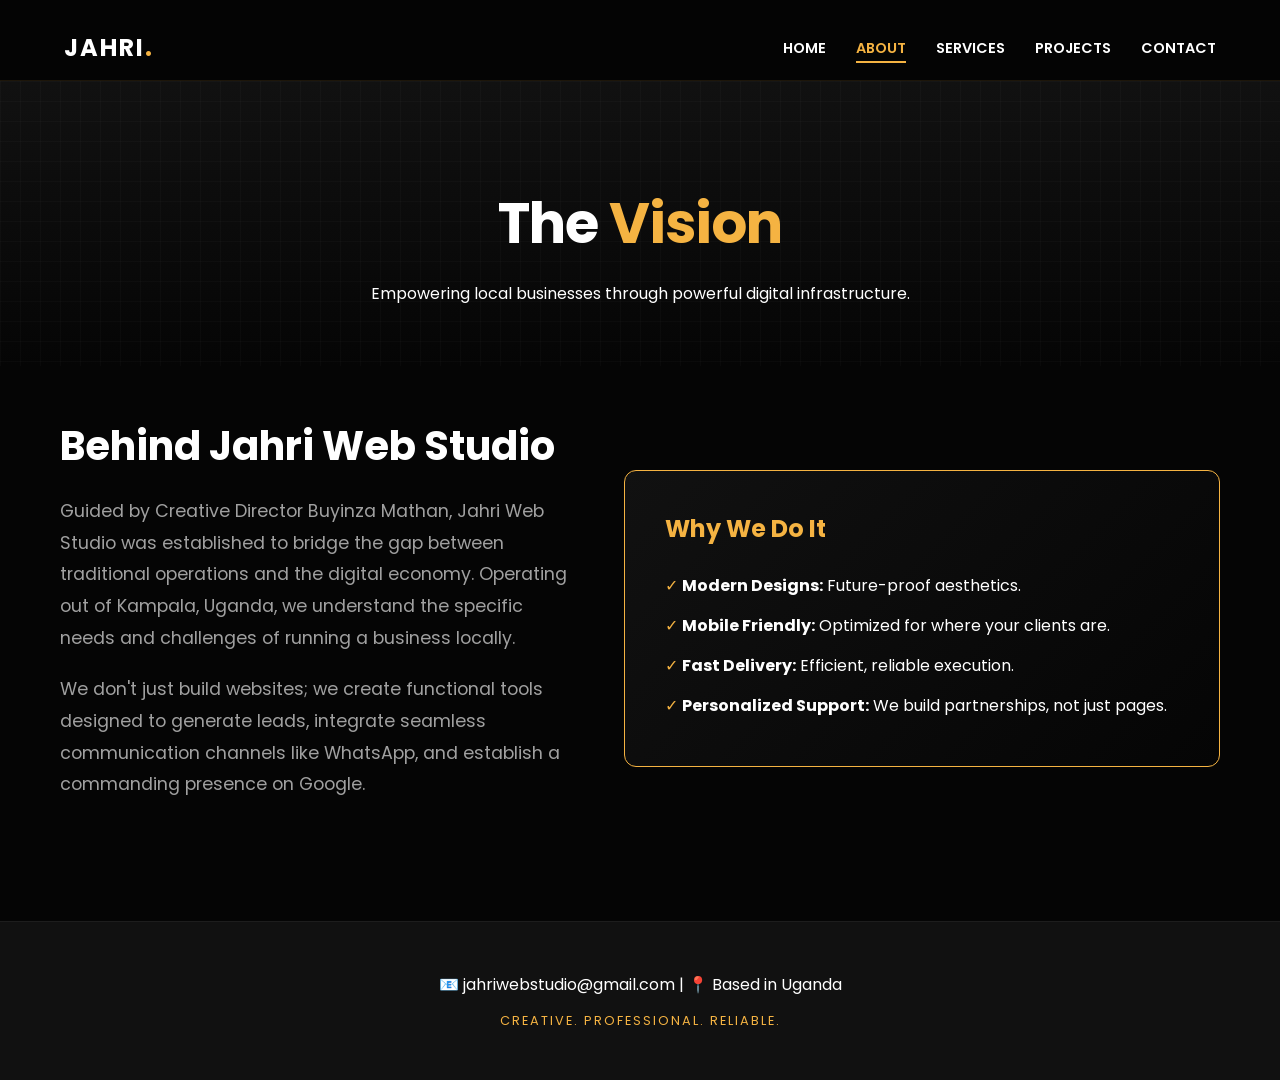
==== about.html @ a5f69378 "Create about.html" ====
<!DOCTYPE html>
<html lang="en">
<head>
    <meta charset="UTF-8">
    <meta name="viewport" content="width=device-width, initial-scale=1.0">
    <title>About | Jahri Web Studio</title>
    <link rel="stylesheet" href="style.css">
</head>
<body>

    <nav class="navbar">
        <a href="index.html" class="brand">
            <img src="logo.png" alt="Jahri Logo" class="logo-img" onerror="this.style.display='none'">
            <span class="brand-name">JAHRI<span class="gold-text">.</span></span>
        </a>
        
        <div class="menu-toggle" id="mobile-menu">
            <span class="bar"></span>
            <span class="bar"></span>
            <span class="bar"></span>
        </div>

        <ul class="nav-links" id="nav-links">
            <li><a href="index.html">Home</a></li>
            <li><a href="about.html" class="active">About</a></li>
            <li><a href="services.html">Services</a></li>
            <li><a href="projects.html">Projects</a></li>
            <li><a href="contact.html">Contact</a></li>
        </ul>
    </nav>

    <div class="page-header fade-in-up">
        <h1>The <span class="gold-text">Vision</span></h1>
        <p>Empowering local businesses through powerful digital infrastructure.</p>
    </div>

    <section class="container fade-in-up delay-1">
        <div class="about-content">
            <div class="about-text">
                <h2>Behind Jahri Web Studio</h2>
                <p>Guided by Creative Director Buyinza Mathan, Jahri Web Studio was established to bridge the gap between traditional operations and the digital economy. Operating out of Kampala, Uganda, we understand the specific needs and challenges of running a business locally.</p>
                <p>We don't just build websites; we create functional tools designed to generate leads, integrate seamless communication channels like WhatsApp, and establish a commanding presence on Google.</p>
            </div>
            
            <div class="about-stats">
                <h3 class="gold-text" style="font-size: 1.5rem; margin-bottom: 20px;">Why We Do It</h3>
                <ul style="list-style: none; line-height: 2.5; color: var(--text-main);">
                    <li><span class="gold-text">✓</span> <strong>Modern Designs:</strong> Future-proof aesthetics.</li>
                    <li><span class="gold-text">✓</span> <strong>Mobile Friendly:</strong> Optimized for where your clients are.</li>
                    <li><span class="gold-text">✓</span> <strong>Fast Delivery:</strong> Efficient, reliable execution.</li>
                    <li><span class="gold-text">✓</span> <strong>Personalized Support:</strong> We build partnerships, not just pages.</li>
                </ul>
            </div>
        </div>
    </section>

    <footer>
        <p>📧 jahriwebstudio@gmail.com | 📍 Based in Uganda</p>
        <p style="margin-top: 15px; font-size: 0.8rem; color: var(--gold); letter-spacing: 2px;">CREATIVE. PROFESSIONAL. RELIABLE.</p>
    </footer>

    <script>
        const mobileMenu = document.getElementById('mobile-menu');
        const navLinks = document.getElementById('nav-links');

        mobileMenu.addEventListener('click', () => {
            navLinks.classList.toggle('active');
            mobileMenu.classList.toggle('is-active'); 
        });
    </script>
</body>
</html>
---- style.css ----
/* =========================================
   JAHRI WEB STUDIO - MASTER STYLESHEET
   ========================================= */

@import url('https://fonts.googleapis.com/css2?family=Poppins:wght@300;400;600;700&display=swap');

:root {
    --bg-dark: #050505;
    --bg-card: #111111;
    --gold: #f5b342;
    --text-main: #ffffff;
    --text-muted: #a0a0a0;
    --transition: all 0.3s cubic-bezier(0.25, 0.8, 0.25, 1);
}

* {
    margin: 0;
    padding: 0;
    box-sizing: border-box;
    font-family: 'Poppins', sans-serif;
}

body {
    background-color: var(--bg-dark);
    color: var(--text-main);
    overflow-x: hidden;
}

.gold-text { color: var(--gold); }

/* --- NAVIGATION --- */
.navbar {
    display: flex;
    justify-content: space-between;
    align-items: center;
    padding: 30px 5% 15px;
    background-color: rgba(5, 5, 5, 0.95);
    position: sticky;
    top: 0;
    z-index: 1000;
    border-bottom: 1px solid rgba(245, 179, 66, 0.1);
    backdrop-filter: blur(10px);
}

.brand {
    display: flex;
    align-items: center;
    gap: 15px;
    text-decoration: none;
}

.logo-img {
    height: 45px;
    width: auto;
}

.brand-name {
    font-size: 1.5rem;
    font-weight: 700;
    color: var(--text-main);
    letter-spacing: 2px;
}

.nav-links {
    display: flex;
    gap: 30px;
    list-style: none;
}

.nav-links a {
    color: var(--text-main);
    text-decoration: none;
    font-size: 0.9rem;
    font-weight: 600;
    text-transform: uppercase;
    transition: var(--transition);
    position: relative;
}

/* Artistic underline hover effect for links */
.nav-links a::after {
    content: '';
    position: absolute;
    width: 0;
    height: 2px;
    bottom: -5px;
    left: 0;
    background-color: var(--gold);
    transition: var(--transition);
}

.nav-links a:hover::after, .nav-links a.active::after {
    width: 100%;
}

.nav-links a:hover, .nav-links a.active {
    color: var(--gold);
}

/* --- FUTURISTIC MOBILE MENU ICON --- */
.menu-toggle {
    display: none; 
    flex-direction: column;
    cursor: pointer;
    gap: 7px;
    z-index: 1001;
    padding: 5px;
}

.menu-toggle .bar {
    height: 2px; 
    background-color: var(--gold); 
    border-radius: 4px;
    box-shadow: 0 0 8px rgba(245, 179, 66, 0.4); 
    transition: all 0.5s cubic-bezier(0.68, -0.55, 0.265, 1.55); 
}

.menu-toggle .bar:nth-child(1) { width: 32px; transform-origin: left center; }
.menu-toggle .bar:nth-child(2) { width: 20px; align-self: flex-end; }
.menu-toggle .bar:nth-child(3) { width: 32px; transform-origin: left center; }

/* The 'X' Morph State */
.menu-toggle.is-active .bar:nth-child(1) {
    transform: rotate(45deg) translate(3px, -3px);
    box-shadow: 0 0 12px rgba(245, 179, 66, 0.8); 
}
.menu-toggle.is-active .bar:nth-child(2) { width: 0; opacity: 0; }
.menu-toggle.is-active .bar:nth-child(3) {
    transform: rotate(-45deg) translate(2px, 3px);
    box-shadow: 0 0 12px rgba(245, 179, 66, 0.8);
}

@media (max-width: 768px) {
    .menu-toggle { display: flex; }
    
    .nav-links {
        position: absolute;
        top: 100%; 
        left: 0;
        width: 100%;
        background-color: rgba(10, 10, 10, 0.98); 
        flex-direction: column;
        align-items: center;
        padding: 30px 0;
        border-bottom: 2px solid var(--gold);
        display: none; 
        box-shadow: 0 10px 20px rgba(0,0,0,0.5);
    }

    .nav-links.active { display: flex; }
    
    .nav-links li {
        width: 100%;
        text-align: center;
        margin-bottom: 20px;
    }
    
    .nav-links a {
        display: block;
        font-size: 1.1rem;
        padding: 10px;
    }
    .nav-links a::after { display: none; /* Removes underline on mobile */ }
}

/* --- ANIMATIONS (Movements) --- */
.fade-in-up {
    animation: fadeInUp 1s cubic-bezier(0.2, 0.8, 0.2, 1) forwards;
    opacity: 0;
    transform: translateY(30px);
}

.delay-1 { animation-delay: 0.2s; }
.delay-2 { animation-delay: 0.4s; }

@keyframes fadeInUp {
    to {
        opacity: 1;
        transform: translateY(0);
    }
}

/* --- BUTTONS --- */
.btn {
    display: inline-block;
    padding: 12px 35px;
    border: 2px solid var(--gold);
    color: var(--gold);
    text-decoration: none;
    font-weight: 600;
    border-radius: 4px;
    transition: var(--transition);
    text-transform: uppercase;
    letter-spacing: 1px;
    box-shadow: 0 0 10px rgba(245, 179, 66, 0.1);
}

.btn:hover {
    background-color: var(--gold);
    color: var(--bg-dark);
    transform: translateY(-3px);
    box-shadow: 0 10px 20px rgba(245, 179, 66, 0.3);
}

/* --- SHARED PAGE LAYOUT --- */
.page-header {
    text-align: center;
    padding: 100px 20px 60px;
    background: linear-gradient(180deg, rgba(17,17,17,1) 0%, rgba(5,5,5,1) 100%);
    position: relative;
}

/* Artistic grid background effect */
.page-header::before {
    content: '';
    position: absolute;
    top: 0; left: 0; right: 0; bottom: 0;
    background-image: linear-gradient(rgba(255, 255, 255, 0.02) 1px, transparent 1px),
    linear-gradient(90deg, rgba(255, 255, 255, 0.02) 1px, transparent 1px);
    background-size: 20px 20px;
    z-index: 0;
}

.page-header h1, .page-header p {
    position: relative;
    z-index: 1;
}

.page-header h1 {
    font-size: 3.5rem;
    margin-bottom: 15px;
    letter-spacing: -1px;
}

.container {
    max-width: 1200px;
    margin: 0 auto;
    padding: 50px 20px;
}

/* --- HERO SECTION (Index) --- */
.hero {
    height: 85vh;
    display: flex;
    flex-direction: column;
    justify-content: center;
    padding: 0 5%;
    position: relative;
}

.hero h1 {
    font-size: 5.5rem;
    line-height: 1.05;
    margin-bottom: 25px;
    letter-spacing: -2px;
}

.hero p {
    font-size: 1.2rem;
    color: var(--text-muted);
    max-width: 600px;
    margin-bottom: 40px;
    line-height: 1.6;
}

@media (max-width: 768px) {
    .hero h1 { font-size: 3.5rem; }
    .page-header h1 { font-size: 2.5rem; }
}

/* --- CARDS & GRIDS --- */
.grid {
    display: grid;
    grid-template-columns: repeat(auto-fit, minmax(300px, 1fr));
    gap: 30px;
}

.card {
    background-color: var(--bg-card);
    padding: 40px;
    border-radius: 12px;
    border: 1px solid rgba(255,255,255,0.05);
    transition: var(--transition);
    position: relative;
    overflow: hidden;
}

/* Artistic glow line at the top of cards */
.card::before {
    content: '';
    position: absolute;
    top: 0; left: 0;
    width: 100%; height: 3px;
    background: linear-gradient(90deg, transparent, var(--gold), transparent);
    opacity: 0;
    transition: var(--transition);
}

.card:hover::before { opacity: 1; }

.card:hover {
    transform: translateY(-10px);
    border-color: rgba(245, 179, 66, 0.3);
    box-shadow: 0 15px 40px rgba(0,0,0,0.6);
}

/* --- ABOUT PAGE SPECIFICS --- */
.about-content {
    display: flex;
    flex-wrap: wrap;
    gap: 50px;
    align-items: center;
}

.about-text {
    flex: 1;
    min-width: 300px;
}

.about-text h2 {
    font-size: 2.5rem;
    margin-bottom: 20px;
}

.about-text p {
    color: var(--text-muted);
    line-height: 1.8;
    margin-bottom: 20px;
    font-size: 1.1rem;
}

.about-stats {
    flex: 1;
    min-width: 300px;
    background: linear-gradient(135deg, #111 0%, #050505 100%);
    border: 1px solid var(--gold);
    padding: 40px;
    border-radius: 12px;
}

/* --- PROJECTS COMING SOON --- */
.coming-soon-wrapper {
    text-align: center;
    padding: 100px 20px;
}

.loader {
    width: 60px;
    height: 60px;
    border: 3px solid rgba(245, 179, 66, 0.1);
    border-radius: 50%;
    border-top-color: var(--gold);
    border-right-color: var(--gold);
    animation: spin 1s cubic-bezier(0.68, -0.55, 0.265, 1.55) infinite;
    margin: 0 auto 30px;
}

@keyframes spin {
    to { transform: rotate(360deg); }
}

/* --- FOOTER --- */
footer {
    background-color: var(--bg-card);
    padding: 50px 5%;
    text-align: center;
    border-top: 1px solid rgba(255,255,255,0.05);
    margin-top: 50px;
}
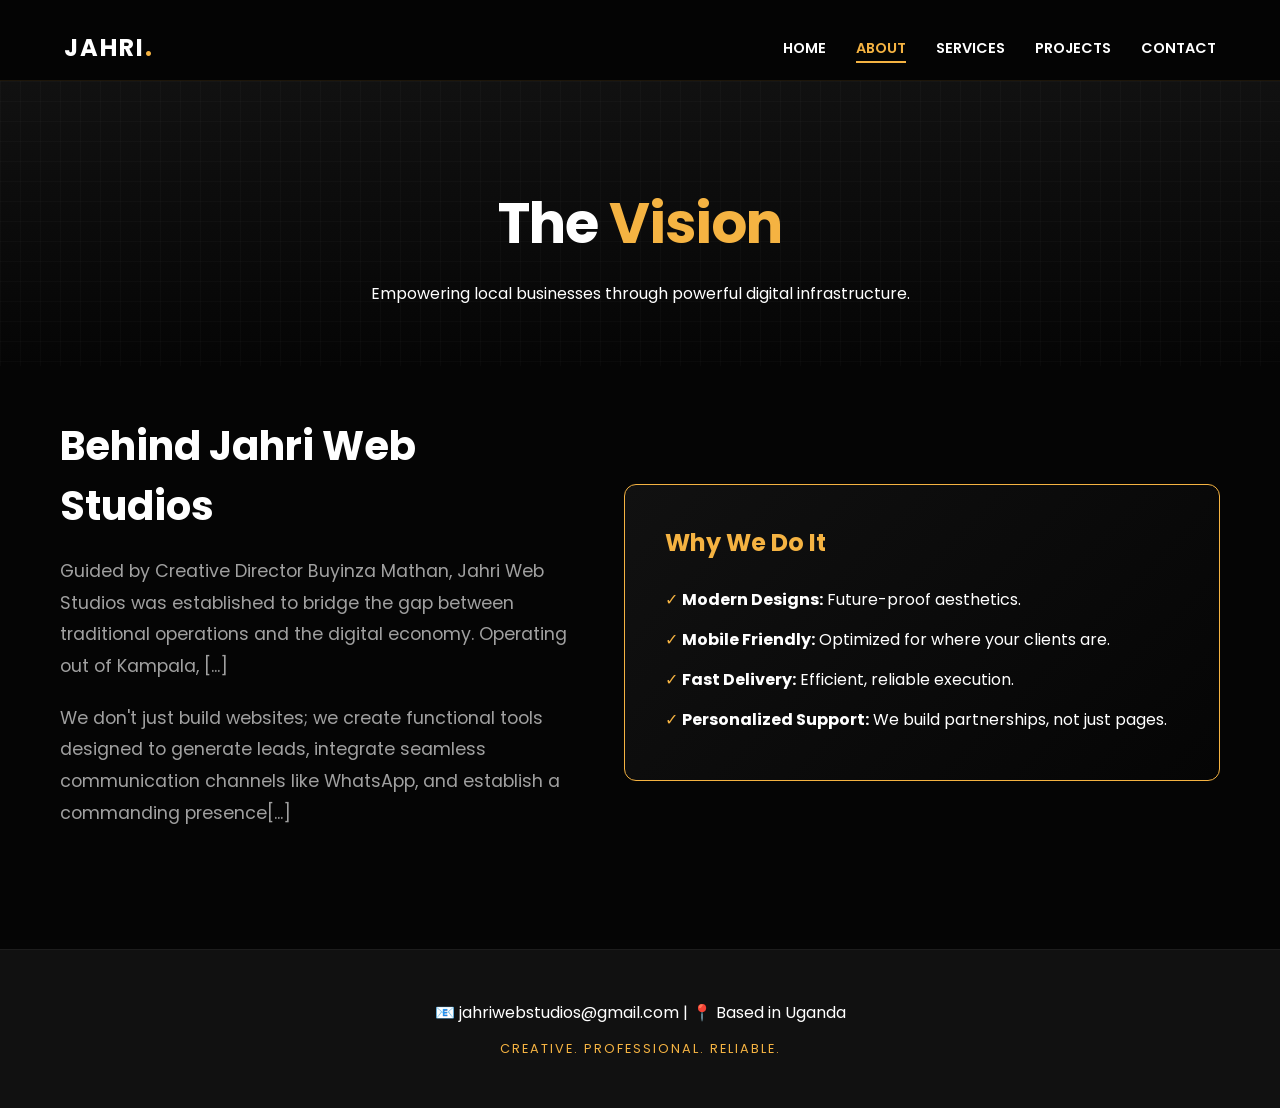
==== commit ac051b41: "Replace 'Jahri Web Studio' → 'Jahri Web Studios' and update contact email" ====
--- a/about.html
+++ b/about.html
@@ -3,7 +3,7 @@
 <head>
     <meta charset="UTF-8">
     <meta name="viewport" content="width=device-width, initial-scale=1.0">
-    <title>About | Jahri Web Studio</title>
+    <title>About | Jahri Web Studios</title>
     <link rel="stylesheet" href="style.css">
 </head>
 <body>
@@ -37,9 +37,9 @@
     <section class="container fade-in-up delay-1">
         <div class="about-content">
             <div class="about-text">
-                <h2>Behind Jahri Web Studio</h2>
-                <p>Guided by Creative Director Buyinza Mathan, Jahri Web Studio was established to bridge the gap between traditional operations and the digital economy. Operating out of Kampala, Uganda, we understand the specific needs and challenges of running a business locally.</p>
-                <p>We don't just build websites; we create functional tools designed to generate leads, integrate seamless communication channels like WhatsApp, and establish a commanding presence on Google.</p>
+                <h2>Behind Jahri Web Studios</h2>
+                <p>Guided by Creative Director Buyinza Mathan, Jahri Web Studios was established to bridge the gap between traditional operations and the digital economy. Operating out of Kampala, [...]
+                <p>We don't just build websites; we create functional tools designed to generate leads, integrate seamless communication channels like WhatsApp, and establish a commanding presence[...]
             </div>
             
             <div class="about-stats">
@@ -55,7 +55,7 @@
     </section>
 
     <footer>
-        <p>📧 jahriwebstudio@gmail.com | 📍 Based in Uganda</p>
+        <p>📧 jahriwebstudios@gmail.com | 📍 Based in Uganda</p>
         <p style="margin-top: 15px; font-size: 0.8rem; color: var(--gold); letter-spacing: 2px;">CREATIVE. PROFESSIONAL. RELIABLE.</p>
     </footer>
 
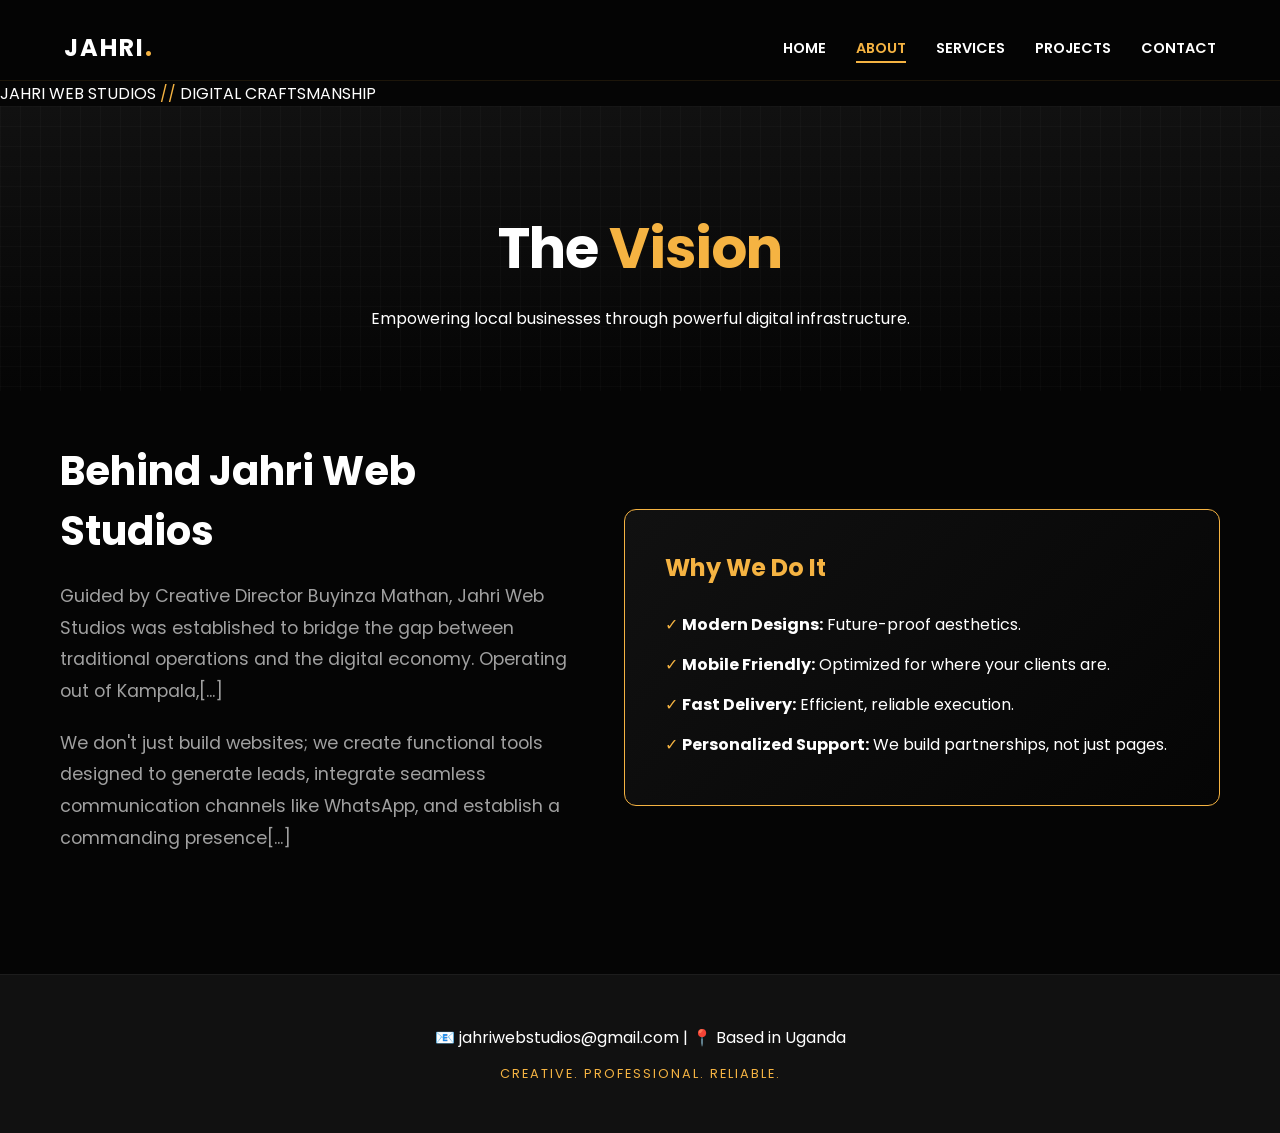
==== commit 51356eb9: "Add studio subtitle banner below navbar" ====
--- a/about.html
+++ b/about.html
@@ -29,6 +29,11 @@
         </ul>
     </nav>
 
+    <!-- Studio Subtitle Banner -->
+    <div class="studio-banner">
+        <span>JAHRI WEB STUDIOS <span class="gold-text">//</span> DIGITAL CRAFTSMANSHIP</span>
+    </div>
+
     <div class="page-header fade-in-up">
         <h1>The <span class="gold-text">Vision</span></h1>
         <p>Empowering local businesses through powerful digital infrastructure.</p>
@@ -38,7 +43,7 @@
         <div class="about-content">
             <div class="about-text">
                 <h2>Behind Jahri Web Studios</h2>
-                <p>Guided by Creative Director Buyinza Mathan, Jahri Web Studios was established to bridge the gap between traditional operations and the digital economy. Operating out of Kampala, [...]
+                <p>Guided by Creative Director Buyinza Mathan, Jahri Web Studios was established to bridge the gap between traditional operations and the digital economy. Operating out of Kampala,[...]
                 <p>We don't just build websites; we create functional tools designed to generate leads, integrate seamless communication channels like WhatsApp, and establish a commanding presence[...]
             </div>
             
--- a/style.css
+++ b/style.css
@@ -1,5 +1,5 @@
 /* =========================================
-   JAHRI WEB STUDIO - MASTER STYLESHEET
+   JAHRI WEB STUDIOS - MASTER STYLESHEET
    ========================================= */
 
 @import url('https://fonts.googleapis.com/css2?family=Poppins:wght@300;400;600;700&display=swap');
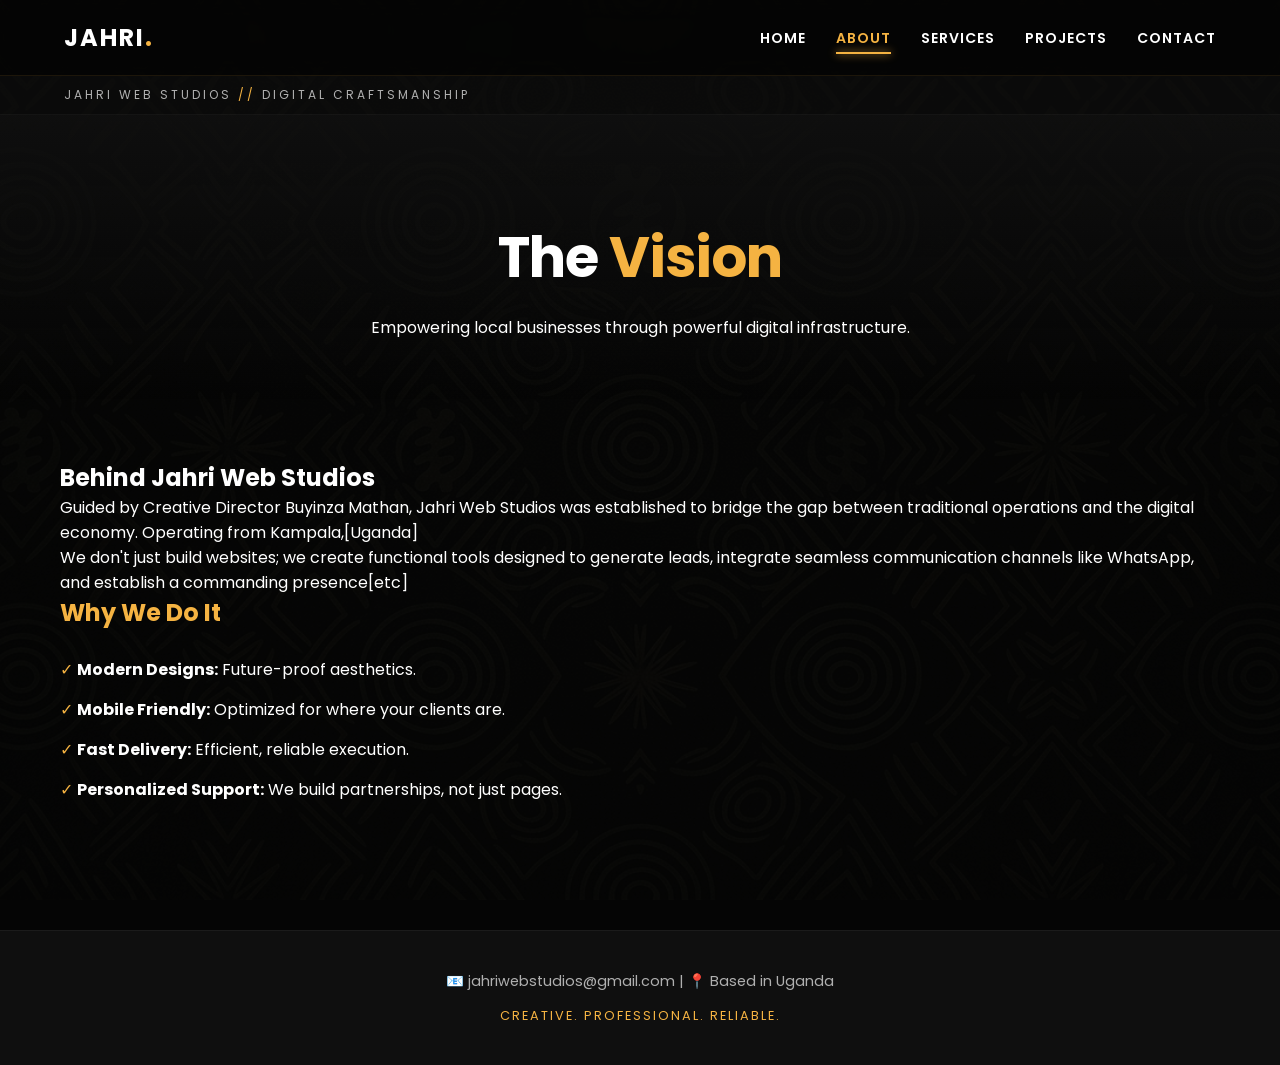
==== commit c6de185b: "Update about.html" ====
--- a/about.html
+++ b/about.html
@@ -43,8 +43,8 @@
         <div class="about-content">
             <div class="about-text">
                 <h2>Behind Jahri Web Studios</h2>
-                <p>Guided by Creative Director Buyinza Mathan, Jahri Web Studios was established to bridge the gap between traditional operations and the digital economy. Operating out of Kampala,[...]
-                <p>We don't just build websites; we create functional tools designed to generate leads, integrate seamless communication channels like WhatsApp, and establish a commanding presence[...]
+                <p>Guided by Creative Director Buyinza Mathan, Jahri Web Studios was established to bridge the gap between traditional operations and the digital economy. Operating from Kampala,[Uganda]
+                <p>We don't just build websites; we create functional tools designed to generate leads, integrate seamless communication channels like WhatsApp, and establish a commanding presence[etc]
             </div>
             
             <div class="about-stats">
--- a/style.css
+++ b/style.css
@@ -2,17 +2,29 @@
    JAHRI WEB STUDIOS - MASTER STYLESHEET
    ========================================= */
 
-@import url('https://fonts.googleapis.com/css2?family=Poppins:wght@300;400;600;700&display=swap');
+@import url('https://fonts.googleapis.com/css2?family=Poppins:wght@300;400;500;600;700&display=swap');
 
 :root {
+    /* Brand Palette */
     --bg-dark: #050505;
-    --bg-card: #111111;
+    --bg-card: rgba(17, 17, 17, 0.85);
     --gold: #f5b342;
+    --gold-glow: rgba(245, 179, 66, 0.3);
+    --gold-subtle: rgba(245, 179, 66, 0.1);
+    
+    /* Text Hierarchy */
     --text-main: #ffffff;
-    --text-muted: #a0a0a0;
+    --text-muted: #b0b0b0;
+    
+    /* Pattern Settings (Easily swap or disable image here) */
+    --bg-pattern-url: url('pattern.png'); /* Replace with your pattern image path */
+    --pattern-opacity: 0.15; /* Subtle background pattern strength */
+
+    /* Universal Animations */
     --transition: all 0.3s cubic-bezier(0.25, 0.8, 0.25, 1);
 }
 
+/* --- BASE RESETS & SETUP --- */
 * {
     margin: 0;
     padding: 0;
@@ -20,10 +32,33 @@
     font-family: 'Poppins', sans-serif;
 }
 
+html {
+    scroll-behavior: smooth;
+}
+
 body {
     background-color: var(--bg-dark);
     color: var(--text-main);
     overflow-x: hidden;
+    position: relative;
+    min-height: 100vh;
+}
+
+/* Subtle Global Pattern Overlay */
+body::before {
+    content: '';
+    position: fixed;
+    top: 0;
+    left: 0;
+    width: 100%;
+    height: 100%;
+    background-image: var(--bg-pattern-url);
+    background-size: cover;
+    background-position: center;
+    background-repeat: no-repeat;
+    opacity: var(--pattern-opacity);
+    z-index: -1;
+    pointer-events: none;
 }
 
 .gold-text { color: var(--gold); }
@@ -33,25 +68,27 @@
     display: flex;
     justify-content: space-between;
     align-items: center;
-    padding: 30px 5% 15px;
-    background-color: rgba(5, 5, 5, 0.95);
+    padding: 20px 5%;
+    background-color: rgba(5, 5, 5, 0.85);
     position: sticky;
     top: 0;
     z-index: 1000;
-    border-bottom: 1px solid rgba(245, 179, 66, 0.1);
-    backdrop-filter: blur(10px);
+    border-bottom: 1px solid var(--gold-subtle);
+    backdrop-filter: blur(12px);
+    -webkit-backdrop-filter: blur(12px);
 }
 
 .brand {
     display: flex;
     align-items: center;
-    gap: 15px;
+    gap: 12px;
     text-decoration: none;
 }
 
 .logo-img {
-    height: 45px;
+    height: 40px;
     width: auto;
+    object-fit: contain;
 }
 
 .brand-name {
@@ -70,34 +107,38 @@
 .nav-links a {
     color: var(--text-main);
     text-decoration: none;
-    font-size: 0.9rem;
+    font-size: 0.88rem;
     font-weight: 600;
     text-transform: uppercase;
+    letter-spacing: 1px;
     transition: var(--transition);
     position: relative;
 }
 
-/* Artistic underline hover effect for links */
+/* Artistic Underline Hover */
 .nav-links a::after {
     content: '';
     position: absolute;
     width: 0;
     height: 2px;
-    bottom: -5px;
+    bottom: -6px;
     left: 0;
     background-color: var(--gold);
     transition: var(--transition);
-}
-
-.nav-links a:hover::after, .nav-links a.active::after {
+    box-shadow: 0 0 8px var(--gold);
+}
+
+.nav-links a:hover::after, 
+.nav-links a.active::after {
     width: 100%;
 }
 
-.nav-links a:hover, .nav-links a.active {
+.nav-links a:hover, 
+.nav-links a.active {
     color: var(--gold);
 }
 
-/* --- FUTURISTIC MOBILE MENU ICON --- */
+/* --- MOBILE MENU TOGGLE --- */
 .menu-toggle {
     display: none; 
     flex-direction: column;
@@ -111,23 +152,23 @@
     height: 2px; 
     background-color: var(--gold); 
     border-radius: 4px;
-    box-shadow: 0 0 8px rgba(245, 179, 66, 0.4); 
-    transition: all 0.5s cubic-bezier(0.68, -0.55, 0.265, 1.55); 
-}
-
-.menu-toggle .bar:nth-child(1) { width: 32px; transform-origin: left center; }
+    box-shadow: 0 0 8px var(--gold-glow); 
+    transition: all 0.4s cubic-bezier(0.68, -0.55, 0.265, 1.55); 
+}
+
+.menu-toggle .bar:nth-child(1) { width: 30px; transform-origin: left center; }
 .menu-toggle .bar:nth-child(2) { width: 20px; align-self: flex-end; }
-.menu-toggle .bar:nth-child(3) { width: 32px; transform-origin: left center; }
-
-/* The 'X' Morph State */
+.menu-toggle .bar:nth-child(3) { width: 30px; transform-origin: left center; }
+
+/* Mobile Menu 'X' Animation */
 .menu-toggle.is-active .bar:nth-child(1) {
-    transform: rotate(45deg) translate(3px, -3px);
-    box-shadow: 0 0 12px rgba(245, 179, 66, 0.8); 
+    transform: rotate(45deg) translate(3px, -2px);
+    box-shadow: 0 0 12px var(--gold); 
 }
 .menu-toggle.is-active .bar:nth-child(2) { width: 0; opacity: 0; }
 .menu-toggle.is-active .bar:nth-child(3) {
-    transform: rotate(-45deg) translate(2px, 3px);
-    box-shadow: 0 0 12px rgba(245, 179, 66, 0.8);
+    transform: rotate(-45deg) translate(2px, 2px);
+    box-shadow: 0 0 12px var(--gold);
 }
 
 @media (max-width: 768px) {
@@ -141,10 +182,11 @@
         background-color: rgba(10, 10, 10, 0.98); 
         flex-direction: column;
         align-items: center;
-        padding: 30px 0;
+        padding: 40px 0;
         border-bottom: 2px solid var(--gold);
         display: none; 
-        box-shadow: 0 10px 20px rgba(0,0,0,0.5);
+        box-shadow: 0 15px 30px rgba(0,0,0,0.8);
+        backdrop-filter: blur(10px);
     }
 
     .nav-links.active { display: flex; }
@@ -160,87 +202,32 @@
         font-size: 1.1rem;
         padding: 10px;
     }
-    .nav-links a::after { display: none; /* Removes underline on mobile */ }
-}
-
-/* --- ANIMATIONS (Movements) --- */
-.fade-in-up {
-    animation: fadeInUp 1s cubic-bezier(0.2, 0.8, 0.2, 1) forwards;
-    opacity: 0;
-    transform: translateY(30px);
-}
-
-.delay-1 { animation-delay: 0.2s; }
-.delay-2 { animation-delay: 0.4s; }
-
-@keyframes fadeInUp {
-    to {
-        opacity: 1;
-        transform: translateY(0);
-    }
-}
-
-/* --- BUTTONS --- */
-.btn {
-    display: inline-block;
-    padding: 12px 35px;
-    border: 2px solid var(--gold);
-    color: var(--gold);
-    text-decoration: none;
-    font-weight: 600;
-    border-radius: 4px;
-    transition: var(--transition);
+    .nav-links a::after { display: none; }
+}
+
+/* --- STUDIO SUBTITLE BANNER --- */
+.studio-banner {
+    background-color: rgba(17, 17, 17, 0.5);
+    border-bottom: 1px solid rgba(255, 255, 255, 0.04);
+    padding: 10px 5%;
+    text-align: left;
+    font-size: 0.75rem;
+    letter-spacing: 3px;
+    color: var(--text-muted);
     text-transform: uppercase;
-    letter-spacing: 1px;
-    box-shadow: 0 0 10px rgba(245, 179, 66, 0.1);
-}
-
-.btn:hover {
-    background-color: var(--gold);
-    color: var(--bg-dark);
-    transform: translateY(-3px);
-    box-shadow: 0 10px 20px rgba(245, 179, 66, 0.3);
-}
-
-/* --- SHARED PAGE LAYOUT --- */
-.page-header {
-    text-align: center;
-    padding: 100px 20px 60px;
-    background: linear-gradient(180deg, rgba(17,17,17,1) 0%, rgba(5,5,5,1) 100%);
-    position: relative;
-}
-
-/* Artistic grid background effect */
-.page-header::before {
-    content: '';
-    position: absolute;
-    top: 0; left: 0; right: 0; bottom: 0;
-    background-image: linear-gradient(rgba(255, 255, 255, 0.02) 1px, transparent 1px),
-    linear-gradient(90deg, rgba(255, 255, 255, 0.02) 1px, transparent 1px);
-    background-size: 20px 20px;
-    z-index: 0;
-}
-
-.page-header h1, .page-header p {
-    position: relative;
-    z-index: 1;
-}
-
-.page-header h1 {
-    font-size: 3.5rem;
-    margin-bottom: 15px;
-    letter-spacing: -1px;
-}
-
-.container {
-    max-width: 1200px;
-    margin: 0 auto;
-    padding: 50px 20px;
-}
-
-/* --- HERO SECTION (Index) --- */
+}
+
+@media (max-width: 768px) {
+    .studio-banner {
+        text-align: center;
+        font-size: 0.7rem;
+        letter-spacing: 2px;
+    }
+}
+
+/* --- HERO SECTION --- */
 .hero {
-    height: 85vh;
+    min-height: 80vh;
     display: flex;
     flex-direction: column;
     justify-content: center;
@@ -249,26 +236,56 @@
 }
 
 .hero h1 {
-    font-size: 5.5rem;
-    line-height: 1.05;
+    font-size: 5rem;
+    line-height: 1.08;
     margin-bottom: 25px;
-    letter-spacing: -2px;
+    letter-spacing: -1.5px;
+    font-weight: 700;
 }
 
 .hero p {
-    font-size: 1.2rem;
+    font-size: 1.25rem;
     color: var(--text-muted);
-    max-width: 600px;
+    max-width: 580px;
     margin-bottom: 40px;
     line-height: 1.6;
 }
 
 @media (max-width: 768px) {
-    .hero h1 { font-size: 3.5rem; }
-    .page-header h1 { font-size: 2.5rem; }
+    .hero h1 { font-size: 3.2rem; }
+    .hero p { font-size: 1rem; }
+}
+
+/* --- BUTTONS --- */
+.btn {
+    display: inline-block;
+    padding: 14px 38px;
+    border: 2px solid var(--gold);
+    color: var(--gold);
+    text-decoration: none;
+    font-weight: 600;
+    font-size: 0.9rem;
+    border-radius: 4px;
+    transition: var(--transition);
+    text-transform: uppercase;
+    letter-spacing: 1.5px;
+    box-shadow: 0 0 15px var(--gold-subtle);
+}
+
+.btn:hover {
+    background-color: var(--gold);
+    color: var(--bg-dark);
+    transform: translateY(-3px);
+    box-shadow: 0 10px 25px var(--gold-glow);
 }
 
 /* --- CARDS & GRIDS --- */
+.container {
+    max-width: 1200px;
+    margin: 0 auto;
+    padding: 60px 20px;
+}
+
 .grid {
     display: grid;
     grid-template-columns: repeat(auto-fit, minmax(300px, 1fr));
@@ -276,21 +293,21 @@
 }
 
 .card {
-    background-color: var(--bg-card);
+    background: var(--bg-card);
     padding: 40px;
     border-radius: 12px;
-    border: 1px solid rgba(255,255,255,0.05);
+    border: 1px solid rgba(255, 255, 255, 0.05);
     transition: var(--transition);
     position: relative;
     overflow: hidden;
-}
-
-/* Artistic glow line at the top of cards */
+    backdrop-filter: blur(8px);
+}
+
 .card::before {
     content: '';
     position: absolute;
     top: 0; left: 0;
-    width: 100%; height: 3px;
+    width: 100%; height: 2px;
     background: linear-gradient(90deg, transparent, var(--gold), transparent);
     opacity: 0;
     transition: var(--transition);
@@ -299,71 +316,52 @@
 .card:hover::before { opacity: 1; }
 
 .card:hover {
-    transform: translateY(-10px);
-    border-color: rgba(245, 179, 66, 0.3);
-    box-shadow: 0 15px 40px rgba(0,0,0,0.6);
-}
-
-/* --- ABOUT PAGE SPECIFICS --- */
-.about-content {
-    display: flex;
-    flex-wrap: wrap;
-    gap: 50px;
-    align-items: center;
-}
-
-.about-text {
-    flex: 1;
-    min-width: 300px;
-}
-
-.about-text h2 {
-    font-size: 2.5rem;
-    margin-bottom: 20px;
-}
-
-.about-text p {
-    color: var(--text-muted);
-    line-height: 1.8;
-    margin-bottom: 20px;
-    font-size: 1.1rem;
-}
-
-.about-stats {
-    flex: 1;
-    min-width: 300px;
-    background: linear-gradient(135deg, #111 0%, #050505 100%);
-    border: 1px solid var(--gold);
-    padding: 40px;
-    border-radius: 12px;
-}
-
-/* --- PROJECTS COMING SOON --- */
-.coming-soon-wrapper {
+    transform: translateY(-8px);
+    border-color: rgba(245, 179, 66, 0.25);
+    box-shadow: 0 20px 40px rgba(0, 0, 0, 0.7);
+}
+
+/* --- PAGE HEADERS --- */
+.page-header {
     text-align: center;
-    padding: 100px 20px;
-}
-
-.loader {
-    width: 60px;
-    height: 60px;
-    border: 3px solid rgba(245, 179, 66, 0.1);
-    border-radius: 50%;
-    border-top-color: var(--gold);
-    border-right-color: var(--gold);
-    animation: spin 1s cubic-bezier(0.68, -0.55, 0.265, 1.55) infinite;
-    margin: 0 auto 30px;
-}
-
-@keyframes spin {
-    to { transform: rotate(360deg); }
+    padding: 100px 20px 60px;
+    background: linear-gradient(180deg, rgba(17,17,17,0.8) 0%, rgba(5,5,5,0) 100%);
+}
+
+.page-header h1 {
+    font-size: 3.5rem;
+    margin-bottom: 15px;
+    letter-spacing: -1px;
+}
+
+@media (max-width: 768px) {
+    .page-header h1 { font-size: 2.4rem; }
+}
+
+/* --- ANIMATIONS --- */
+.fade-in-up {
+    animation: fadeInUp 1s cubic-bezier(0.2, 0.8, 0.2, 1) forwards;
+    opacity: 0;
+    transform: translateY(30px);
+}
+
+.delay-1 { animation-delay: 0.2s; }
+.delay-2 { animation-delay: 0.4s; }
+
+@keyframes fadeInUp {
+    to {
+        opacity: 1;
+        transform: translateY(0);
+    }
 }
 
 /* --- FOOTER --- */
 footer {
-    background-color: var(--bg-card);
-    padding: 50px 5%;
+    background-color: rgba(17, 17, 17, 0.9);
+    padding: 40px 5%;
     text-align: center;
-    border-top: 1px solid rgba(255,255,255,0.05);
-    margin-top: 50px;
-}
+    border-top: 1px solid rgba(255, 255, 255, 0.05);
+    margin-top: 60px;
+    font-size: 0.9rem;
+    color: var(--text-muted);
+}
